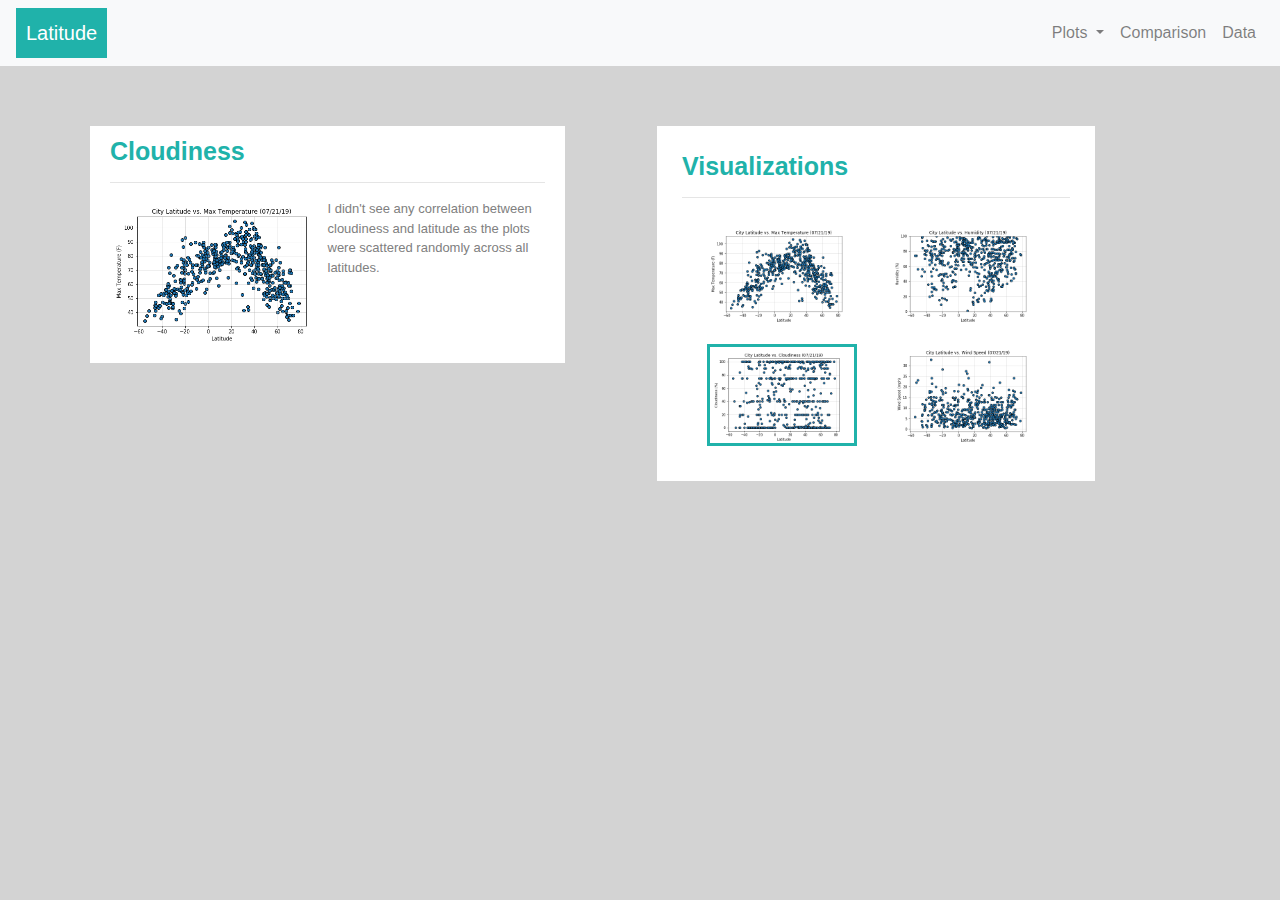
==== cloudiness.html @ c0c6249d "first commit" ====
<!DOCTYPE html>
<html lang="en">
<head>
    <meta charset="UTF-8">
    <meta name="viewport" content="width=device-width, initial-scale=1.0">
    <meta http-equiv="X-UA-Compatible" content="ie=edge">
    <title>Document</title>
    <script src="https://code.jquery.com/jquery-3.3.1.slim.min.js" integrity="sha384-q8i/X+965DzO0rT7abK41JStQIAqVgRVzpbzo5smXKp4YfRvH+8abtTE1Pi6jizo" crossorigin="anonymous"></script>
    <script src="https://cdnjs.cloudflare.com/ajax/libs/popper.js/1.14.7/umd/popper.min.js" integrity="sha384-UO2eT0CpHqdSJQ6hJty5KVphtPhzWj9WO1clHTMGa3JDZwrnQq4sF86dIHNDz0W1" crossorigin="anonymous"></script>
    <script src="https://stackpath.bootstrapcdn.com/bootstrap/4.3.1/js/bootstrap.min.js" integrity="sha384-JjSmVgyd0p3pXB1rRibZUAYoIIy6OrQ6VrjIEaFf/nJGzIxFDsf4x0xIM+B07jRM" crossorigin="anonymous"></script>
    <link rel="stylesheet" href="https://stackpath.bootstrapcdn.com/bootstrap/4.3.1/css/bootstrap.min.css" integrity="sha384-ggOyR0iXCbMQv3Xipma34MD+dH/1fQ784/j6cY/iJTQUOhcWr7x9JvoRxT2MZw1T" crossorigin="anonymous">
    <link rel="stylesheet" href="style.css">
</head>

<body>
    <!--Navigation Bar-->
    <nav class="navbar navbar-expand-lg navbar-light bg-light">
        <a class="navbar-brand" id="white" target="_blank" href="index.html">Latitude</a>
        <button class="navbar-toggler" type="button" data-toggle="collapse" data-target="#navbarNavDropdown" aria-controls="navbarNavDropdown" aria-expanded="false" aria-label="Toggle navigation">
                <span class="navbar-toggler-icon"></span>
        </button>
        <div class="collapse navbar-collapse" id="navbarNavDropdown">
            <ul class="navbar-nav ml-auto">
                <li class="nav-item">
                <li class="nav-item dropdown">
                    <a class="nav-link dropdown-toggle" href="#" id="navbarDropdownMenuLink" data-toggle="dropdown" aria-haspopup="true" aria-expanded="false">
                        Plots
                    </a>
                <div class="dropdown-menu" aria-labelledby="navbarDropdownMenuLink">
                  <a class="dropdown-item" href="max_temperature.html">Max Temperature</a>
                  <a class="dropdown-item" href="humidity.html">Humidity</a>
                  <a class="dropdown-item" href="cloudiness.html">Cloudiness</a>
                  <a class="dropdown-item" href="wind_speed.html">Wind Speed</a>
                </div>
               </li>
                <li class="nav-item">
                    <a class="nav-link" target="_blank" href="comparison.html#">Comparison</a>
                </li>
                <li class="nav-item">
                 <a class="nav-link" target="_blank" href="data.html">Data</a>
                </li>
                 </li>
             </ul>
            
        </div>
      </nav>

    <!--Dashboard Section-->

    <div class="container fluid">
        <div class="row">

    <!--Left Side section-->
                <div class="col-md-6">
                    <div class="box2">
                        <h2 class="title1">Cloudiness</h2>
                        <hr>
                        <article>
                        <a target="_blank" href="Images/LatvsTemperature.png">
                        <img src="Images/LatvsTemperature.png" class="graph float-left" alt="Max Temperature Graph" width="400"/>
                        </a>
                        </article>
                        <p>I didn't see any correlation between cloudiness and latitude as the plots were scattered randomly across all latitudes.</p>
                                                    
                    </div>
                </div>
            <!--Right Side section-->
                <div class="col-md-6">
                    <div class="box1">
                        <h2 class="title2">Visualizations</h2>
                        <hr>
                        <div class="container">
                                <div class="row" style="padding:10px">
                                  <div class="col-md-6">
                                    <a target="_blank" href="Images/LatvsTemperature">
                                      <img src="Images/LatvsTemperature.png" class="content-image-small" alt="Max Temperature">
                                    </a>
                                   </div>
                                  <div class="col-md-6">
                                    <a target="_blank" href="Images/LatvsHumidity.png">
                                      <img src="Images/LatvsHumidity.png" class="content-image-small" alt="Humidity Graph">
                                    </a>
                                  </div>
                                </div>
                    
                                <div class="row" style="padding:10px">
                                  <div class="col-md-6">
                                    <a target="_blank" href="Images/LatvsCloudiness.png">
                                      <img src="Images/LatvsCloudiness.png" class="content-image-small" alt="Cloudiness Graph" id="fig1">
                                    </a>
                                  </div>
                                  <div class="col-md-6">
                                    <a target="_blank" href="Images/LatvsWindSpeed.png">
                                      <img src="Images/LatvsWindSpeed.png" class="content-image-small" alt="Wind Speed Graph">
                                    </a>
                                  </div>
                                </div>
                        </div>
                    </div>
                </div>
    </div>
  
</body>

</html>
---- style.css ----
.navbar{
    background:white;
}

.navbar-brand{
    padding:10px;
    background:lightseagreen;
    color:white;
  }
#white{
    color:white;
}

body{
    background:lightgray;
}

.box{
    margin:60px 60px 60px 5px;
    background:white;
    padding:10px 20px 25px;
}
.box2{
    margin:60px 60px 60px 5px;
    background:white;
    padding:10px 20px 70px;
}
.box1{
    margin: 60px 100px 60px 2px;
    background:white;
    padding:25px;
}

.graph{
    width:50%;
    height:50%;
}

.title1{
    font-size:25px;
    color:lightseagreen;
    font-weight: bold;
}

.title2{
    font-size:25px;
    color:lightseagreen;
    font-weight: bold;
}

.title3{
    font-size:25px;
    color:lightseagreen;
    font-weight:bold;
}

p{
    font-size:13px;
    color:gray;
}
.black{
    color:black;
}

.content-image {
    max-width: 400px;
   }
   .content-image-small {
    max-width: 150px;
   }
.graph_head{
    font-size:15px;
    color:lightseagreen;
    text-align:center;
    font-weight:bold;
    margin-bottom:0px;
}
  #fig1{border: 3px solid lightseagreen;}
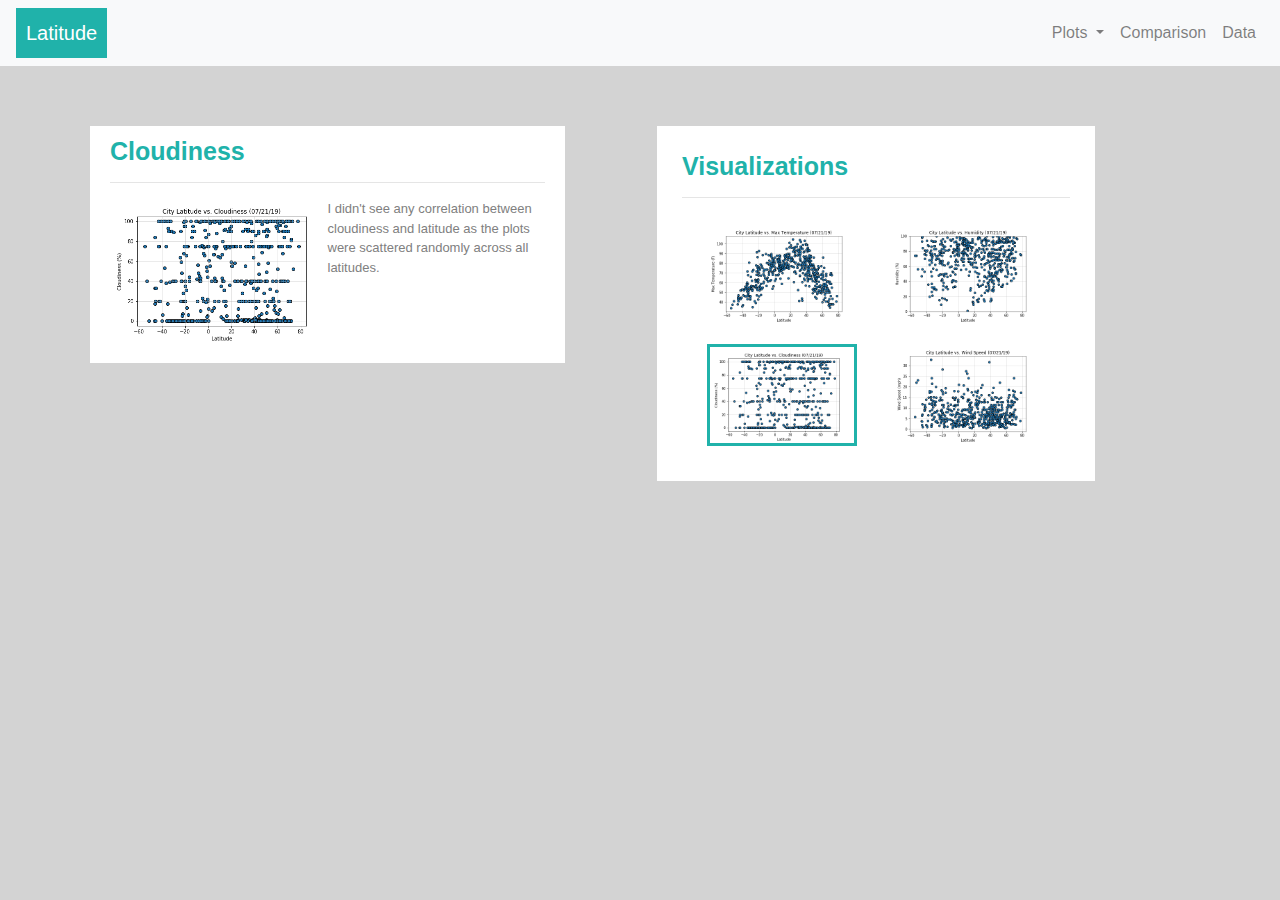
==== commit b325220d: "updated plots" ====
--- a/cloudiness.html
+++ b/cloudiness.html
@@ -56,8 +56,8 @@
                         <h2 class="title1">Cloudiness</h2>
                         <hr>
                         <article>
-                        <a target="_blank" href="Images/LatvsTemperature.png">
-                        <img src="Images/LatvsTemperature.png" class="graph float-left" alt="Max Temperature Graph" width="400"/>
+                        <a target="_blank" href="Images/LatvsCloudiness.png">
+                        <img src="Images/LatvsCloudiness.png" class="graph float-left" alt="Max Temperature Graph" width="400"/>
                         </a>
                         </article>
                         <p>I didn't see any correlation between cloudiness and latitude as the plots were scattered randomly across all latitudes.</p>
